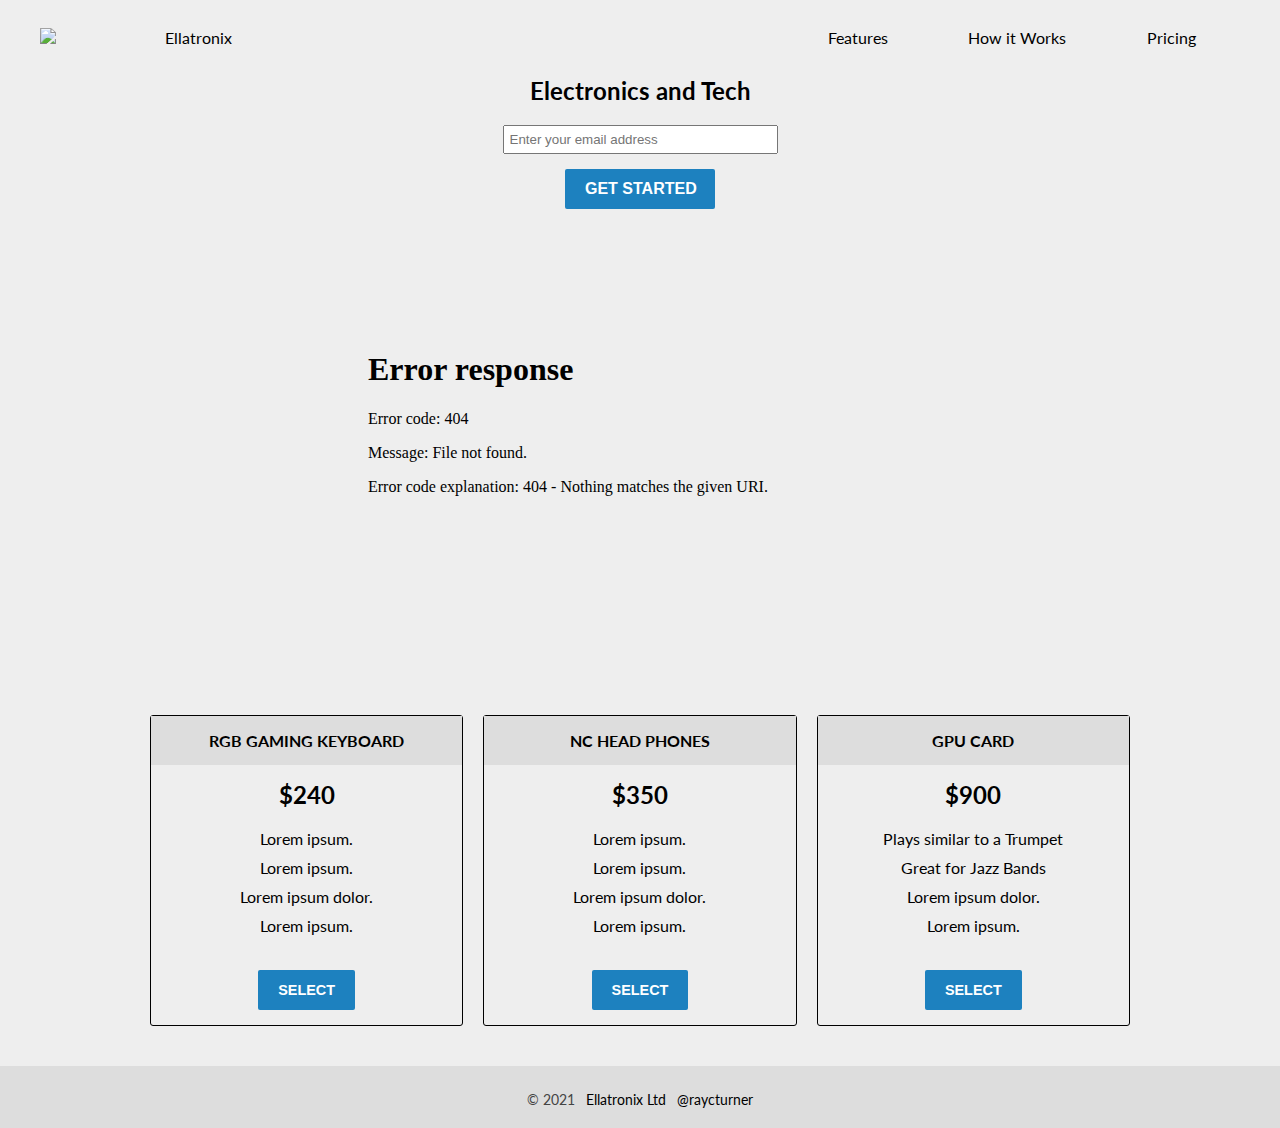
==== index.html @ ce9dbe3e "Removed the Hyphen from the Footer" ====
<!DOCTYPE html>
<html lang="en">

<head>
    <meta charset="UTF-8">
    <meta http-equiv="X-UA-Compatible" content="IE=edge">
    <meta name="viewport" content="width=device-width, initial-scale=1.0">
    <title>Product Landing Page</title>
    <link rel="stylesheet" href="plp-stylesheet.css">
    <link rel="stylesheet" href="tailwind.config.js">
</head>

<body>

    <!--  Content Goes Here -->

</body>

</html>



<!-- Codepen Only  Below -->
<script src="https://cdn.freecodecamp.org/testable-projects-fcc/v1/bundle.js"></script>

<div class="container"></div>


<!-- Email -->
<section id="hero">
    <h2>Electronics and Tech</h2>
    <form id="form" action="https://www.freecodecamp.com/email-submit">
        <input name="email" id="email" type="email" placeholder="Enter your email address" required />
        <input id="submit" type="submit" value="Get Started" class="btn" />
    </form>
</section>

<div>
    <header id="header">
        <div class="logo">
            <img id="header-img" src="" alt="Ellatronix">
        </div>

        <!-- NAVBAR -->
        <nav id="nav-bar">
            <ul>
                <li class="nav-link"><a href="#features">Features</a> </li>
                <li class="nav-link"><a href="#how-it-works">How it Works</a> </li>
                <li class="nav-link"><a href="#pricing">Pricing</a> </li>
            </ul>
        </nav>
    </header>

    <div class="container"></div>

    <!-- FEATURES -->
    <div class="container">
        <section id="features">
            <div class="grid"></div>
        </section>



        <!-- HOW IT WORKS -->
        <section id="how-it-works">
            <h2></h2>
            <iframe id="video" height="315" src="video/video.mp4" frameborder="0" allowfullscreen></iframe>
        </section>


        <!-- PRICING -->
        <section id="pricing">
            <div class="product" id="tenor">
                <div class="level">RGB GAMING KEYBOARD</div>
                <h2>$240</h2>
                <ol>
                    <li>Lorem ipsum.</li>
                    <li>Lorem ipsum.</li>
                    <li>Lorem ipsum dolor.</li>
                    <li>Lorem ipsum.</li>
                </ol>
                <button class="btn">Select</button>
            </div>
            <div class="product" id="bass">
                <div class="level">NC Head Phones</div>
                <h2>$350</h2>
                <ol>
                    <li>Lorem ipsum.</li>
                    <li>Lorem ipsum.</li>
                    <li>Lorem ipsum dolor.</li>
                    <li>Lorem ipsum.</li>
                </ol>
                <button class="btn">Select</button>
            </div>
            <div class="product" id="valve">
                <div class="level">GPU CARD</div>
                <h2>$900</h2>
                <ol>
                    <li>Plays similar to a Trumpet</li>
                    <li>Great for Jazz Bands</li>
                    <li>Lorem ipsum dolor.</li>
                    <li>Lorem ipsum.</li>
                </ol>
                <button class="btn">Select</button>
            </div>
        </section>
    </div>

    <!-- FOOTER -->
    <div>
        <footer>
            <span>
                © 2021 &ensp;
                <a href="http://ellatronix.com"> Ellatronix Ltd </a>
                <a href="https://twitter.com/raycturner" class="" rel="" target="_blank"> &ensp; @raycturner</a>
            </span>
        </footer>
    </div>
</div>
---- plp-stylesheet.css ----
/** global element styling **/

@import 'https://fonts.googleapis.com/css?family=Lato:400,700';

* {
  margin: 0;
  padding: 0;
  box-sizing: border-box;
}

body {
  background-color: #eee;
  font-family: 'Lato', sans-serif;
}

#page-wrapper {
  position: relative;
}

li {
  list-style: none;
}

a {
  color: #000;
  text-decoration: none;
}

/** global classes styling **/

.container {
  max-width: 1000px;
  width: 100%;
  margin: 0 auto;
}

.btn {
  padding: 0 20px;
  height: 40px;
  font-size: 1em;
  font-weight: 600;
  text-transform: uppercase;
  border: 3px black solid;
  border-radius: 2px;
  background: transparent;
  cursor: pointer;
}

.grid {
  display: flex;
}

header {
  position: fixed;
  top: 0;
  min-height: 75px;
  padding: 0px 20px;
  display: flex;
  justify-content: space-around;
  align-items: center;
  background-color: #eee;
}

@media (max-width: 600px) {
  header {
    flex-wrap: wrap;
  }
}

.logo {
  width: 60vw;
}

@media (max-width: 650px) {
  .logo {
    margin-top: 15px;
    width: 100%;
    position: relative;
  }
}

.logo > img {
  width: 100%;
  height: 100%;
  max-width: 300px;
  display: flex;
  justify-content: center;
  align-items: center;
  text-align: center;
  margin-left: 20px;
}

@media (max-width: 650px) {
  .logo > img {
    margin: 0 auto;
  }
}

nav {
  font-weight: 400;
}

@media (max-width: 650px) {
  nav {
    margin-top: 10px;
    width: 100%;
    display: flex;
    flex-direction: column;
    align-items: center;
    text-align: center;
    padding: 0 50px;
  }
  nav li {
    padding-bottom: 5px;
  }
}

nav > ul {
  width: 35vw;
  display: flex;
  flex-direction: row;
  justify-content: space-around;
}

@media (max-width: 650px) {
  nav > ul {
    flex-direction: column;
  }
}

#hero {
  display: flex;
  flex-direction: column;
  align-items: center;
  justify-content: center;
  text-align: center;
  height: 200px;
  margin-top: 50px;
}

#hero > h2 {
  margin-bottom: 20px;
  word-wrap: break-word;
}

#hero input[type='email'] {
  max-width: 275px;
  width: 100%;
  padding: 5px;
}

#hero input[type='submit'] {
  max-width: 150px;
  width: 100%;
  height: 40px;
  margin: 15px 0;
  color: rgb(255, 255, 255);
  border: 0;
  background-color: rgb(29, 129, 191);
}

/* #hero input[type='submit']:hover {
  background-color: rgb(105, 191, 245);
  transition: background-color 1s;
} */

@media (max-width: 650px) {
  #hero {
    margin-top: 120px;
  }
}

#features {
  margin-top: 30px;
}

#features .icon {
  display: flex;
  align-items: center;
  justify-content: center;
  height: 125px;
  width: 20vw;
  color: darkorange;
}

@media (max-width: 550px) {
  #features .icon {
    display: none;
  }
}

#features .desc {
  display: flex;
  flex-direction: column;
  justify-content: center;
  height: 125px;
  width: 80vw;
  padding: 5px;
}

@media (max-width: 550px) {
  #features .desc {
    width: 100%;
    text-align: center;
    padding: 0;
    height: 150px;
  }
}

@media (max-width: 650px) {
  #features {
    margin-top: 0;
  }
}

#how-it-works {
  margin-top: 50px;
  display: flex;
  justify-content: center;
}

#how-it-works > iframe {
  max-width: 560px;
  width: 100%;
}

#pricing {
  margin-top: 60px;
  display: flex;
  flex-direction: row;
  justify-content: center;
}

.product {
  display: flex;
  flex-direction: column;
  align-items: center;
  text-align: center;
  width: calc(100% / 3);
  margin: 10px;
  border: 1px solid #000;
  border-radius: 3px;
}

.product > .level {
  background-color: #ddd;
  color: black;
  padding: 15px 0;
  width: 100%;
  text-transform: uppercase;
  font-weight: 700;
}

.product > h2 {
  margin-top: 15px;
}

.product > ol {
  margin: 15px 0;
}

.product > ol > li {
  padding: 5px 0;
}

.product > button {
  border: 0;
  margin: 15px 0;
  background-color: rgb(29, 129, 191);
  color: #fff;
  font-weight: 600;
  font-size: 0.9em;
}

/* .product > button:hover {
  background-color: orange;
  transition: background-color 1s;
} */

@media (max-width: 800px) {
  #pricing {
    flex-direction: column;
  }
  .product {
    max-width: 300px;
    width: 100%;
    margin: 0 auto;
    margin-bottom: 10px;
  }
}

footer {
  margin-top: 30px;
  background-color: #ddd;
  padding: 20px;
}

footer > ul {
  display: flex;
  justify-content: flex-end;
}

footer > ul > li {
  padding: 0 10px;
}

footer > span {
  margin-top: 5px;
  display: flex;
  justify-content: center;
  font-size: 0.9em;
  color: #444;
}
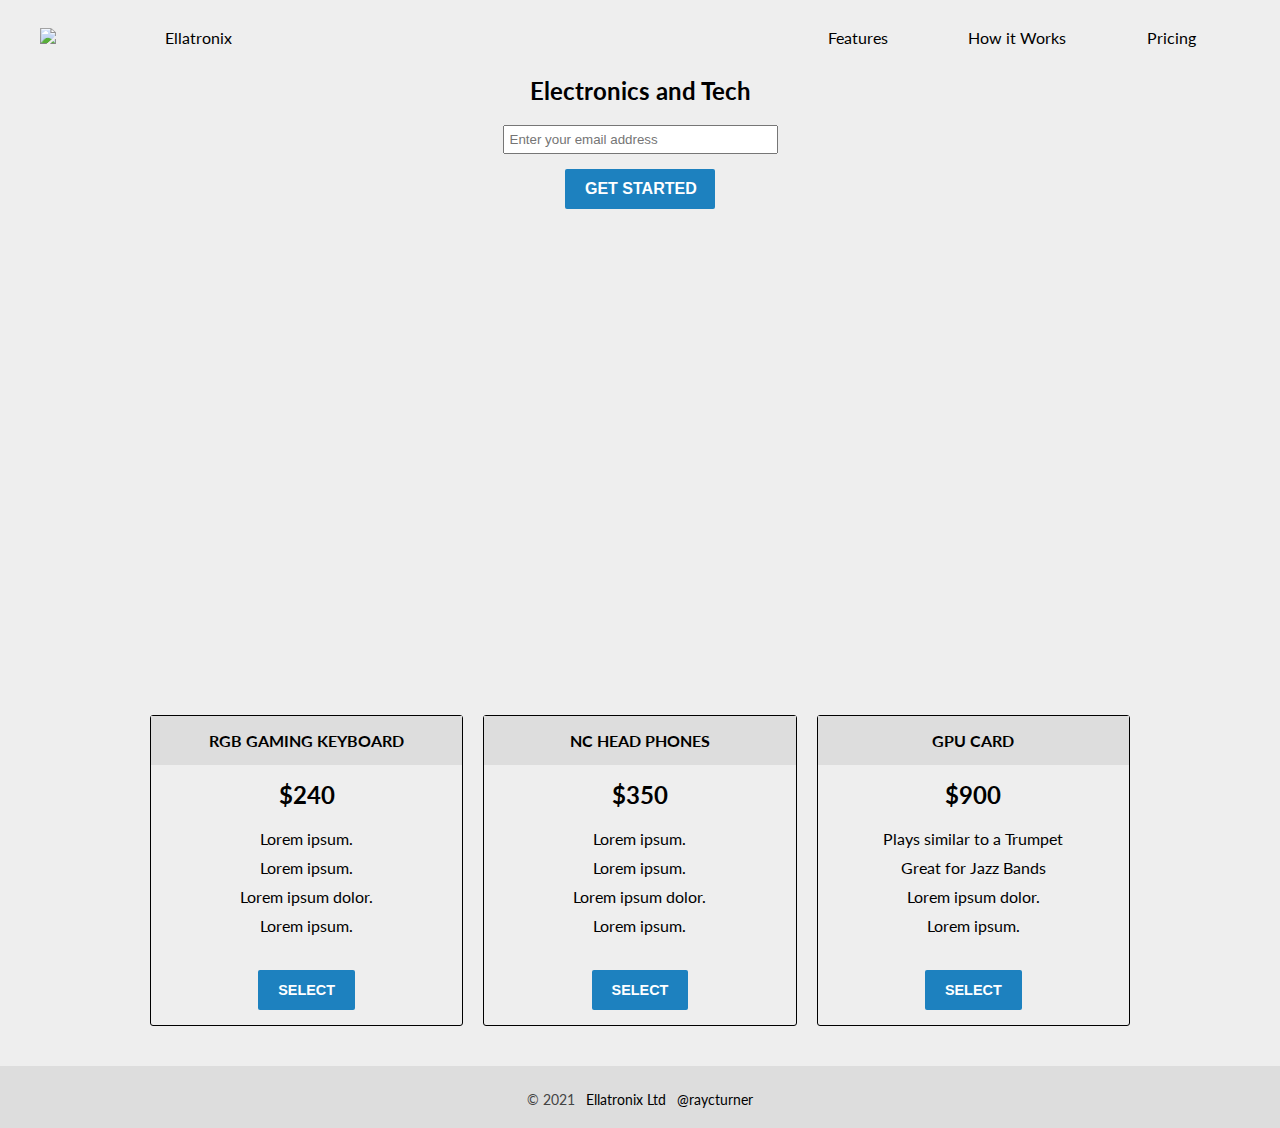
==== commit 2af71348: "Added email page and new email CSS file" ====
--- a/index.html
+++ b/index.html
@@ -29,7 +29,7 @@
 <!-- Email -->
 <section id="hero">
     <h2>Electronics and Tech</h2>
-    <form id="form" action="https://www.freecodecamp.com/email-submit">
+    <form id="form" action="email-sub.html">
         <input name="email" id="email" type="email" placeholder="Enter your email address" required />
         <input id="submit" type="submit" value="Get Started" class="btn" />
     </form>
@@ -64,7 +64,8 @@
         <!-- HOW IT WORKS -->
         <section id="how-it-works">
             <h2></h2>
-            <iframe id="video" height="315" src="video/video.mp4" frameborder="0" allowfullscreen></iframe>
+            <iframe id="video" height="315" src="https://ellatronix.com/fcc/product-landing-page/video/video.mp4"
+                frameborder="0" allowfullscreen></iframe>
         </section>
 
 
--- a/plp-stylesheet.css
+++ b/plp-stylesheet.css
@@ -310,4 +310,4 @@
   justify-content: center;
   font-size: 0.9em;
   color: #444;
-}
+}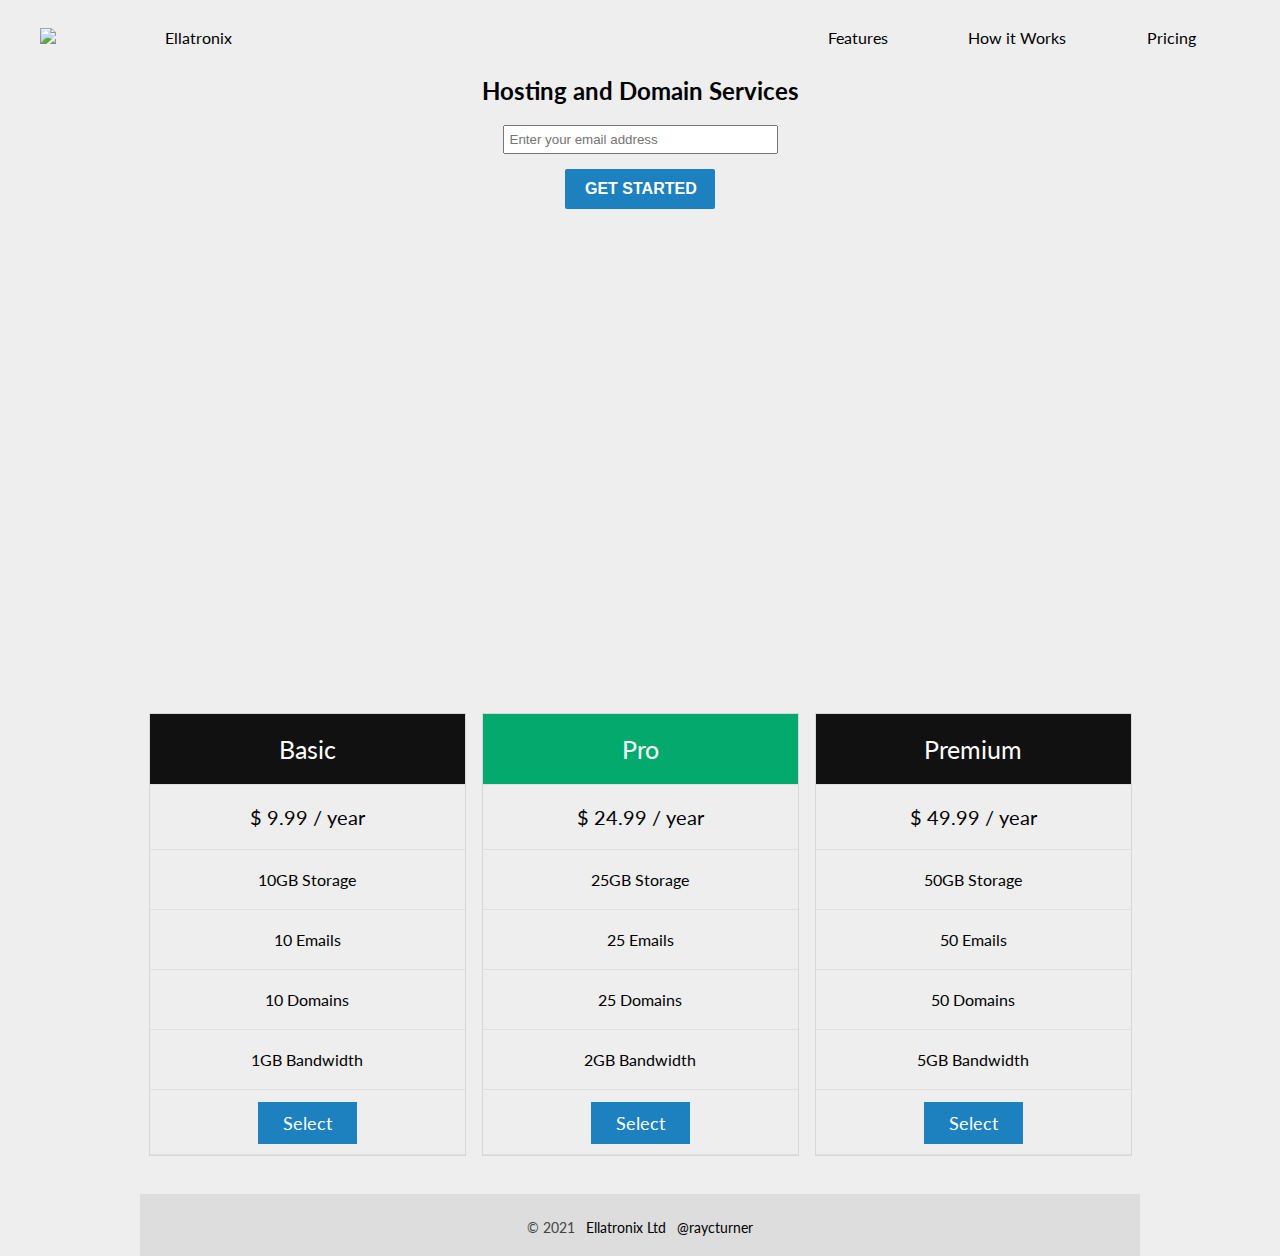
==== commit bdac16c1: "Some Syntax Changes and Styling updates" ====
--- a/index.html
+++ b/index.html
@@ -28,7 +28,7 @@
 
 <!-- Email -->
 <section id="hero">
-    <h2>Electronics and Tech</h2>
+    <h2>Hosting and Domain Services</h2>
     <form id="form" action="email-sub.html">
         <input name="email" id="email" type="email" placeholder="Enter your email address" required />
         <input id="submit" type="submit" value="Get Started" class="btn" />
@@ -69,8 +69,52 @@
         </section>
 
 
+
+
+        <!-- W3 Pricing Tables -->
+        <section id="pricing">
+            <div class="columns">
+                <ul class="price">
+                    <li class="header">Basic</li>
+                    <li class="grey">$ 9.99 / year</li>
+                    <li>10GB Storage</li>
+                    <li>10 Emails</li>
+                    <li>10 Domains</li>
+                    <li>1GB Bandwidth</li>
+                    <li class="grey"><a href="#" class="button">Select</a></li>
+                </ul>
+            </div>
+
+            <div class="columns">
+                <ul class="price">
+                    <li class="header" style="background-color:#04AA6D">Pro</li>
+                    <li class="grey">$ 24.99 / year</li>
+                    <li>25GB Storage</li>
+                    <li>25 Emails</li>
+                    <li>25 Domains</li>
+                    <li>2GB Bandwidth</li>
+                    <li class="grey"><a href="#" class="button">Select</a></li>
+                </ul>
+            </div>
+
+            <div class="columns">
+                <ul class="price">
+                    <li class="header">Premium</li>
+                    <li class="grey">$ 49.99 / year</li>
+                    <li>50GB Storage</li>
+                    <li>50 Emails</li>
+                    <li>50 Domains</li>
+                    <li>5GB Bandwidth</li>
+                    <li class="grey"><a href="#" class="button">Select</a></li>
+                </ul>
+            </div>
+        </section>
+
+
+
+
         <!-- PRICING -->
-        <section id="pricing">
+        <!-- <section id="pricing">
             <div class="product" id="tenor">
                 <div class="level">RGB GAMING KEYBOARD</div>
                 <h2>$240</h2>
@@ -105,16 +149,16 @@
                 <button class="btn">Select</button>
             </div>
         </section>
-    </div>
+    </div> -->
 
-    <!-- FOOTER -->
-    <div>
-        <footer>
-            <span>
-                © 2021 &ensp;
-                <a href="http://ellatronix.com"> Ellatronix Ltd </a>
-                <a href="https://twitter.com/raycturner" class="" rel="" target="_blank"> &ensp; @raycturner</a>
-            </span>
-        </footer>
-    </div>
-</div>+        <!-- FOOTER -->
+        <div>
+            <footer>
+                <span>
+                    © 2021 &ensp;
+                    <a href="http://ellatronix.com"> Ellatronix Ltd </a>
+                    <a href="https://twitter.com/raycturner" class="" rel="" target="_blank"> &ensp; @raycturner</a>
+                </span>
+            </footer>
+        </div>
+    </div>--- a/plp-stylesheet.css
+++ b/plp-stylesheet.css
@@ -310,4 +310,72 @@
   justify-content: center;
   font-size: 0.9em;
   color: #444;
+}
+
+
+/* W3 Pricing Tables */
+
+* {
+  box-sizing: border-box;
+}
+
+/* Create three columns of equal width */
+.columns {
+  float: left;
+  width: 33.3%;
+  padding: 8px;
+}
+
+/* Style the list */
+.price {
+  list-style-type: none;
+  border: 1px solid rgb(215, 215, 215);
+  margin: 0;
+  padding: 0;
+  -webkit-transition: 0.3s;
+  transition: 0.3s;
+}
+
+/* Add shadows on hover */
+.price:hover {
+  box-shadow: 0 8px 12px 0 rgba(0,0,0,0.2)
+}
+
+/* Pricing header */
+.price .header {
+  background-color: #111;
+  color: white;
+  font-size: 25px;
+}
+
+/* List items */
+.price li {
+  border-bottom: 1px solid rgb(223, 223, 223);
+  padding: 20px;
+  text-align: center;
+}
+
+/* Grey list item */
+.price .grey {
+  background-color: #eee;
+  font-size: 20px;
+}
+
+/* The "Sign Up" button */
+.button {
+  background-color: rgb(29, 129, 191);
+  border: none;
+  color: white;
+  padding: 10px 25px;
+  text-align: center;
+  text-decoration: none;
+  font-size: 18px;
+}
+
+/* Change the width of the three columns to 100%
+(to stack horizontally on small screens) */
+@media only screen and (max-width: 600px) {
+  .columns {
+    width: 100%;
+  }
 }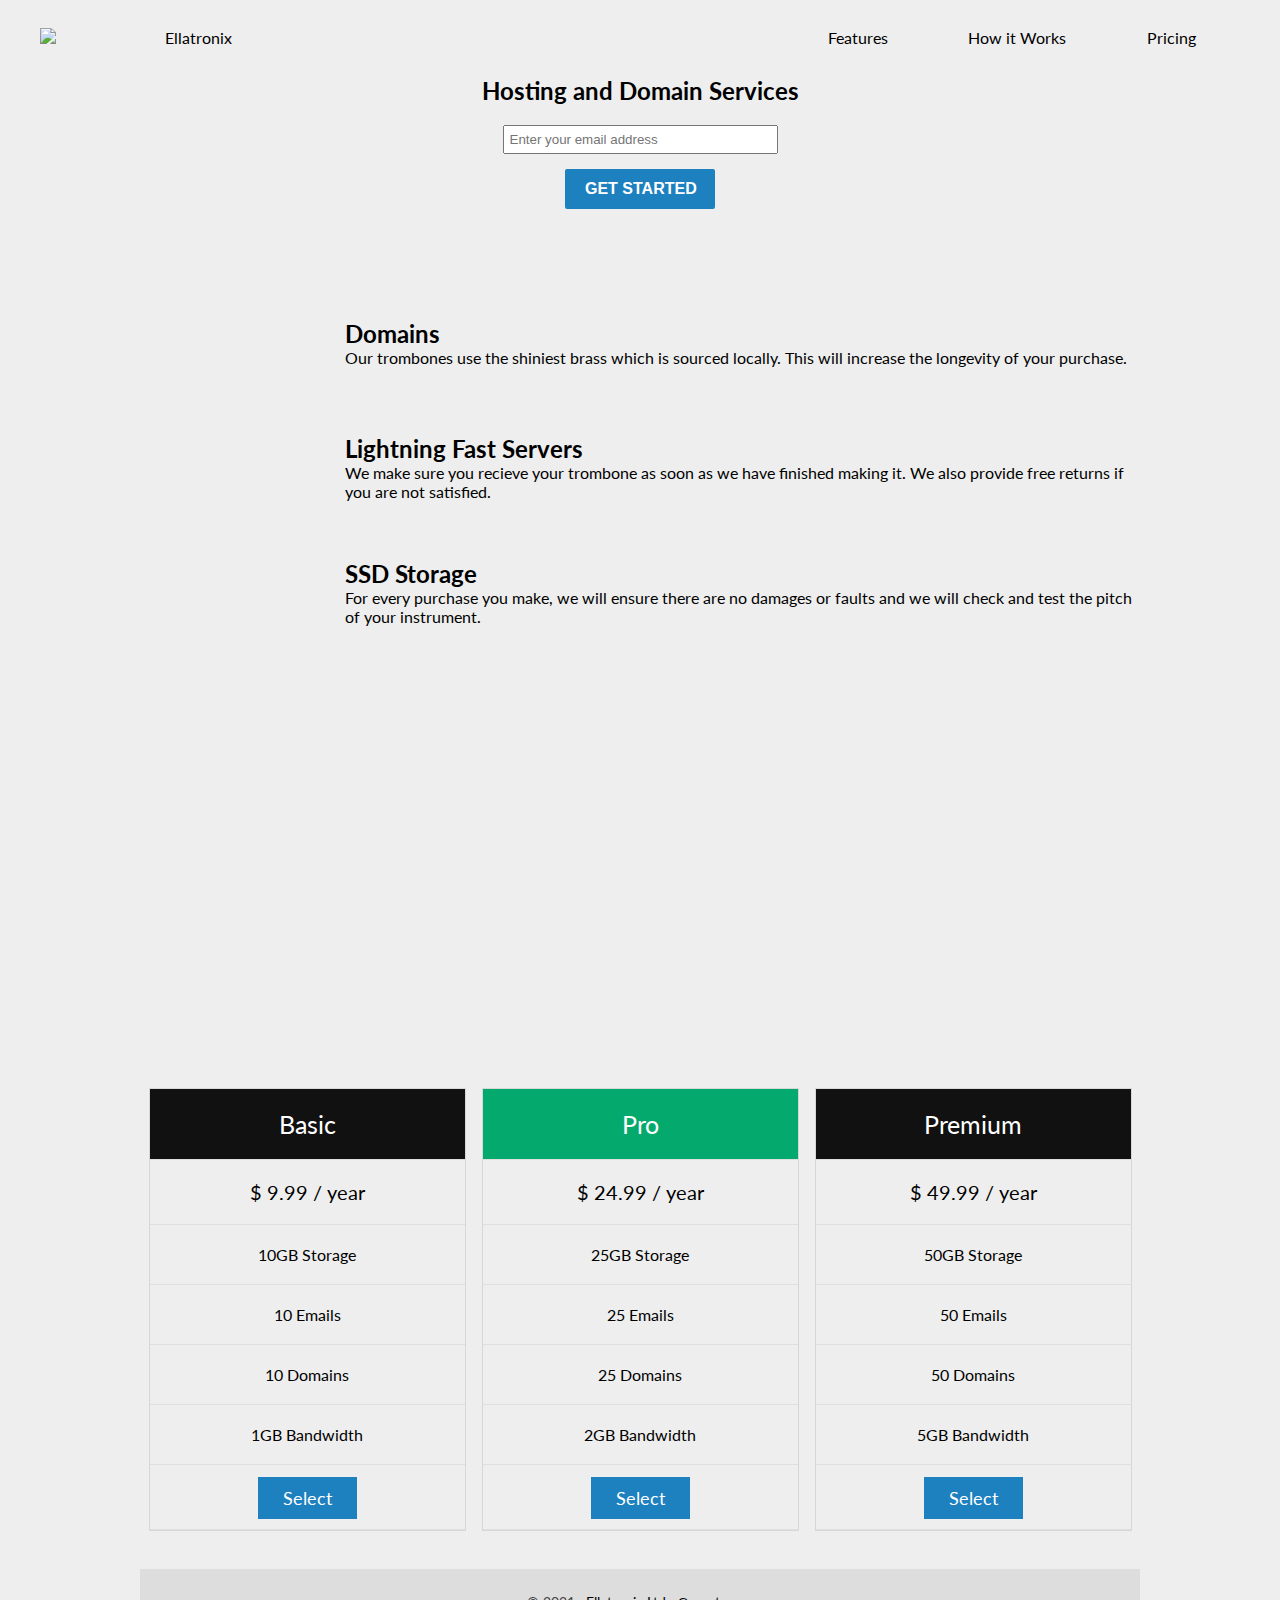
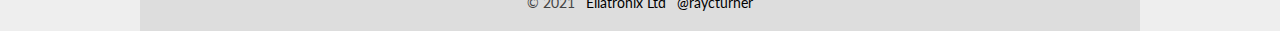
==== commit 5fc3af08: "Updated Features Section" ====
--- a/index.html
+++ b/index.html
@@ -11,29 +11,16 @@
 </head>
 
 <body>
-
     <!--  Content Goes Here -->
-
 </body>
 
 </html>
-
 
 
 <!-- Codepen Only  Below -->
 <script src="https://cdn.freecodecamp.org/testable-projects-fcc/v1/bundle.js"></script>
 
 <div class="container"></div>
-
-
-<!-- Email -->
-<section id="hero">
-    <h2>Hosting and Domain Services</h2>
-    <form id="form" action="email-sub.html">
-        <input name="email" id="email" type="email" placeholder="Enter your email address" required />
-        <input id="submit" type="submit" value="Get Started" class="btn" />
-    </form>
-</section>
 
 <div>
     <header id="header">
@@ -44,21 +31,59 @@
         <!-- NAVBAR -->
         <nav id="nav-bar">
             <ul>
-                <li class="nav-link"><a href="#features">Features</a> </li>
-                <li class="nav-link"><a href="#how-it-works">How it Works</a> </li>
-                <li class="nav-link"><a href="#pricing">Pricing</a> </li>
+                <li><a class="nav-link" href="#features">Features</a> </li>
+                <li><a class="nav-link" href="#how-it-works">How it Works</a> </li>
+                <li><a class="nav-link" href="#pricing">Pricing</a> </li>
             </ul>
         </nav>
     </header>
+    <!-- Email -->
+    <section id="hero">
+        <h2>Hosting and Domain Services</h2>
+        <form id="form" action="email-sub.html">
+            <input name="email" id="email" type="email" placeholder="Enter your email address" required />
+            <input id="submit" type="submit" value="Get Started" class="btn" />
+        </form>
+    </section>
 
     <div class="container"></div>
 
     <!-- FEATURES -->
     <div class="container">
         <section id="features">
-            <div class="grid"></div>
+            <div class="grid">
+                <div class="icon"><i class="fa fa-3x fa-fire"></i></div>
+                <div class="desc">
+                    <h2>Domains</h2>
+                    <p>
+                        Our trombones use the shiniest brass which is sourced locally. This
+                        will increase the longevity of your purchase.
+                    </p>
+                </div>
+            </div>
+            <div class="grid">
+                <div class="icon"><i class="fa fa-3x fa-truck"></i></div>
+                <div class="desc">
+                    <h2>Lightning Fast Servers</h2>
+                    <p>
+                        We make sure you recieve your trombone as soon as we have finished
+                        making it. We also provide free returns if you are not satisfied.
+                    </p>
+                </div>
+            </div>
+            <div class="grid">
+                <div class="icon">
+                    <i class="fa fa-3x fa-battery-full" aria-hidden="true"></i>
+                </div>
+                <div class="desc">
+                    <h2>SSD Storage</h2>
+                    <p>
+                        For every purchase you make, we will ensure there are no damages or
+                        faults and we will check and test the pitch of your instrument.
+                    </p>
+                </div>
+            </div>
         </section>
-
 
 
         <!-- HOW IT WORKS -->
@@ -67,8 +92,6 @@
             <iframe id="video" height="315" src="https://ellatronix.com/fcc/product-landing-page/video/video.mp4"
                 frameborder="0" allowfullscreen></iframe>
         </section>
-
-
 
 
         <!-- W3 Pricing Tables -->
@@ -111,46 +134,6 @@
         </section>
 
 
-
-
-        <!-- PRICING -->
-        <!-- <section id="pricing">
-            <div class="product" id="tenor">
-                <div class="level">RGB GAMING KEYBOARD</div>
-                <h2>$240</h2>
-                <ol>
-                    <li>Lorem ipsum.</li>
-                    <li>Lorem ipsum.</li>
-                    <li>Lorem ipsum dolor.</li>
-                    <li>Lorem ipsum.</li>
-                </ol>
-                <button class="btn">Select</button>
-            </div>
-            <div class="product" id="bass">
-                <div class="level">NC Head Phones</div>
-                <h2>$350</h2>
-                <ol>
-                    <li>Lorem ipsum.</li>
-                    <li>Lorem ipsum.</li>
-                    <li>Lorem ipsum dolor.</li>
-                    <li>Lorem ipsum.</li>
-                </ol>
-                <button class="btn">Select</button>
-            </div>
-            <div class="product" id="valve">
-                <div class="level">GPU CARD</div>
-                <h2>$900</h2>
-                <ol>
-                    <li>Plays similar to a Trumpet</li>
-                    <li>Great for Jazz Bands</li>
-                    <li>Lorem ipsum dolor.</li>
-                    <li>Lorem ipsum.</li>
-                </ol>
-                <button class="btn">Select</button>
-            </div>
-        </section>
-    </div> -->
-
         <!-- FOOTER -->
         <div>
             <footer>
@@ -161,4 +144,5 @@
                 </span>
             </footer>
         </div>
-    </div>+    </div>
+</div>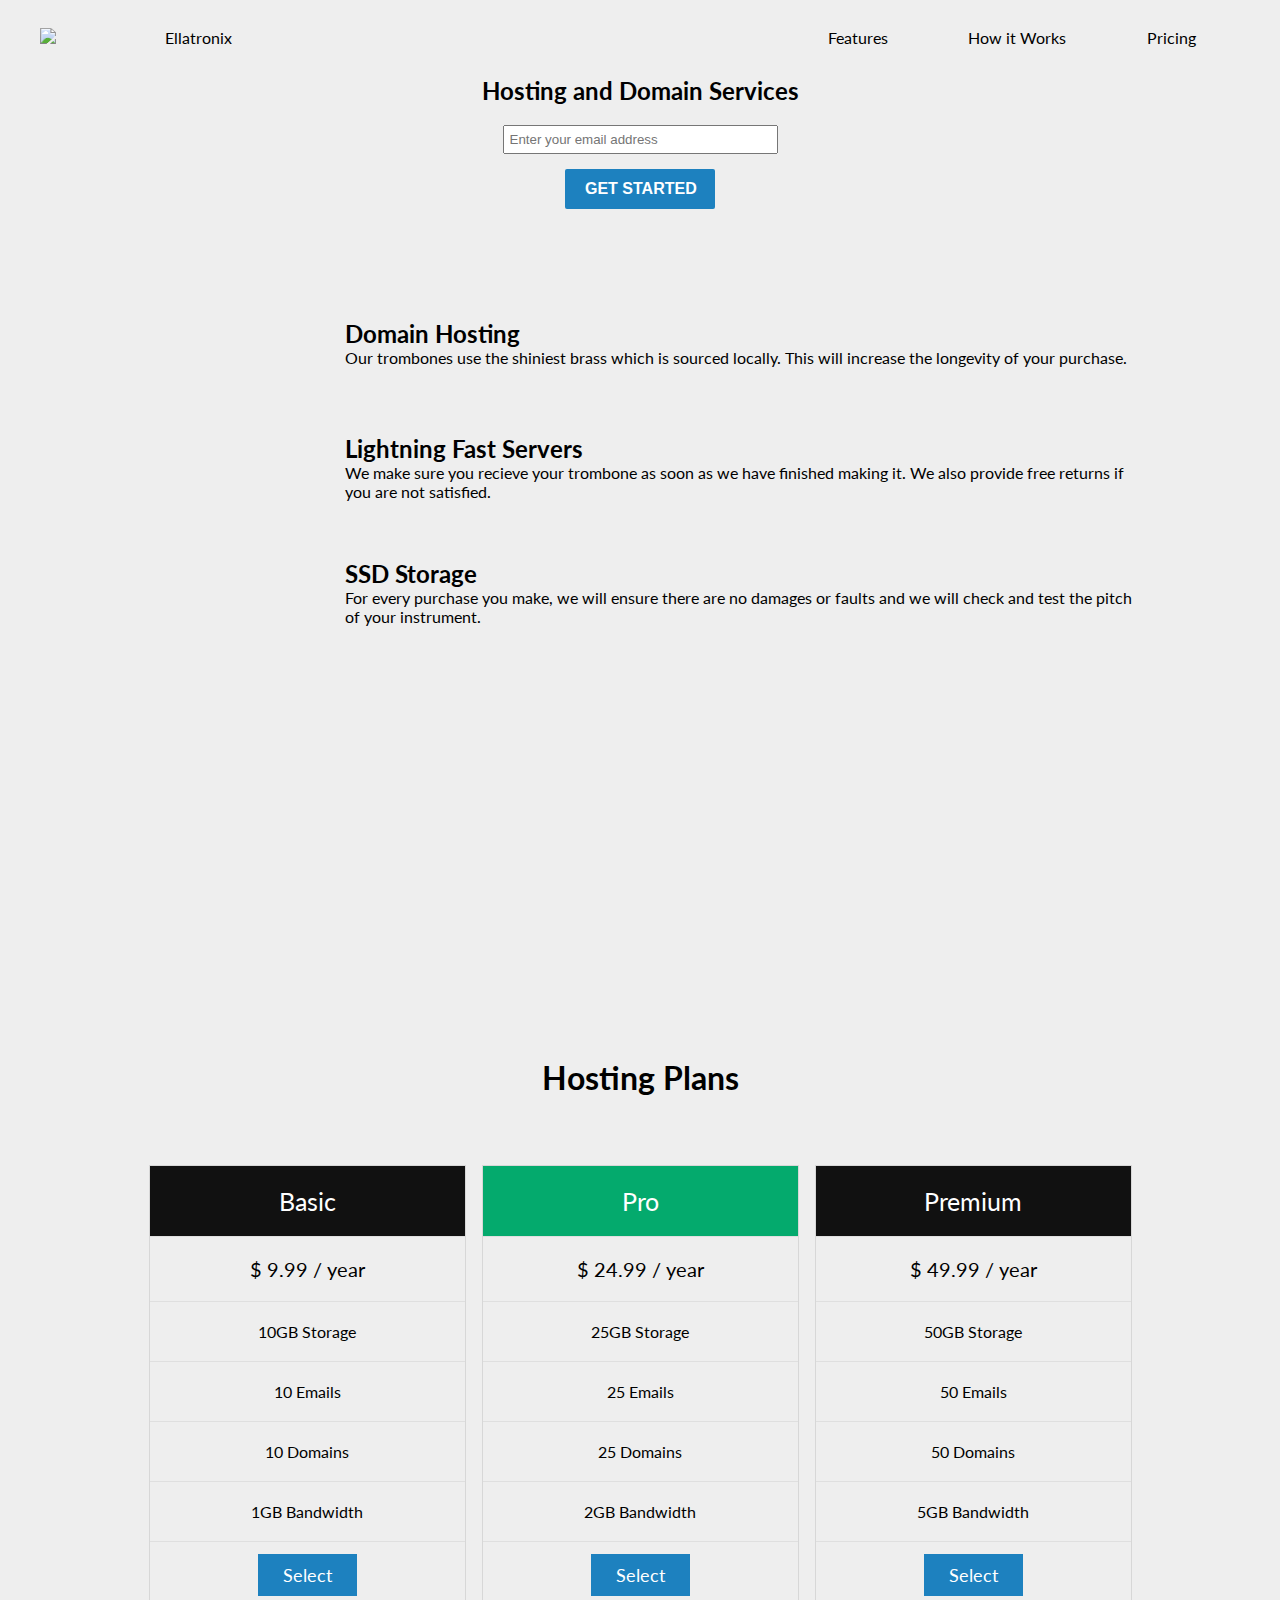
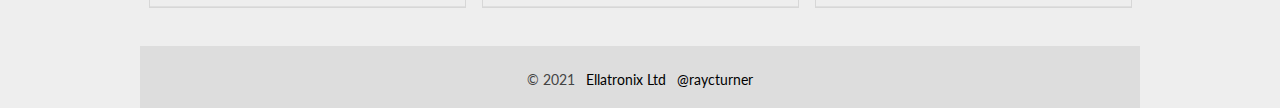
==== commit 65ec75ce: "Inserted <h2> tag for Pricing Plans" ====
--- a/index.html
+++ b/index.html
@@ -1,3 +1,5 @@
+<!-- Developed by: Raymond Turner - Ellatronix Ltd - https:\\www.ellatronix.com -->
+
 <!DOCTYPE html>
 <html lang="en">
 
@@ -5,7 +7,7 @@
     <meta charset="UTF-8">
     <meta http-equiv="X-UA-Compatible" content="IE=edge">
     <meta name="viewport" content="width=device-width, initial-scale=1.0">
-    <title>Product Landing Page</title>
+    <title>FCC - Product Landing Page</title>
     <link rel="stylesheet" href="plp-stylesheet.css">
     <link rel="stylesheet" href="tailwind.config.js">
 </head>
@@ -54,7 +56,7 @@
             <div class="grid">
                 <div class="icon"><i class="fa fa-3x fa-fire"></i></div>
                 <div class="desc">
-                    <h2>Domains</h2>
+                    <h2>Domain Hosting</h2>
                     <p>
                         Our trombones use the shiniest brass which is sourced locally. This
                         will increase the longevity of your purchase.
@@ -85,7 +87,6 @@
             </div>
         </section>
 
-
         <!-- HOW IT WORKS -->
         <section id="how-it-works">
             <h2></h2>
@@ -93,8 +94,12 @@
                 frameborder="0" allowfullscreen></iframe>
         </section>
 
-
         <!-- W3 Pricing Tables -->
+        <br>
+        <br>
+        <div>
+            <h1 style="text-align: center;">Hosting Plans</h1>
+        </div>
         <section id="pricing">
             <div class="columns">
                 <ul class="price">
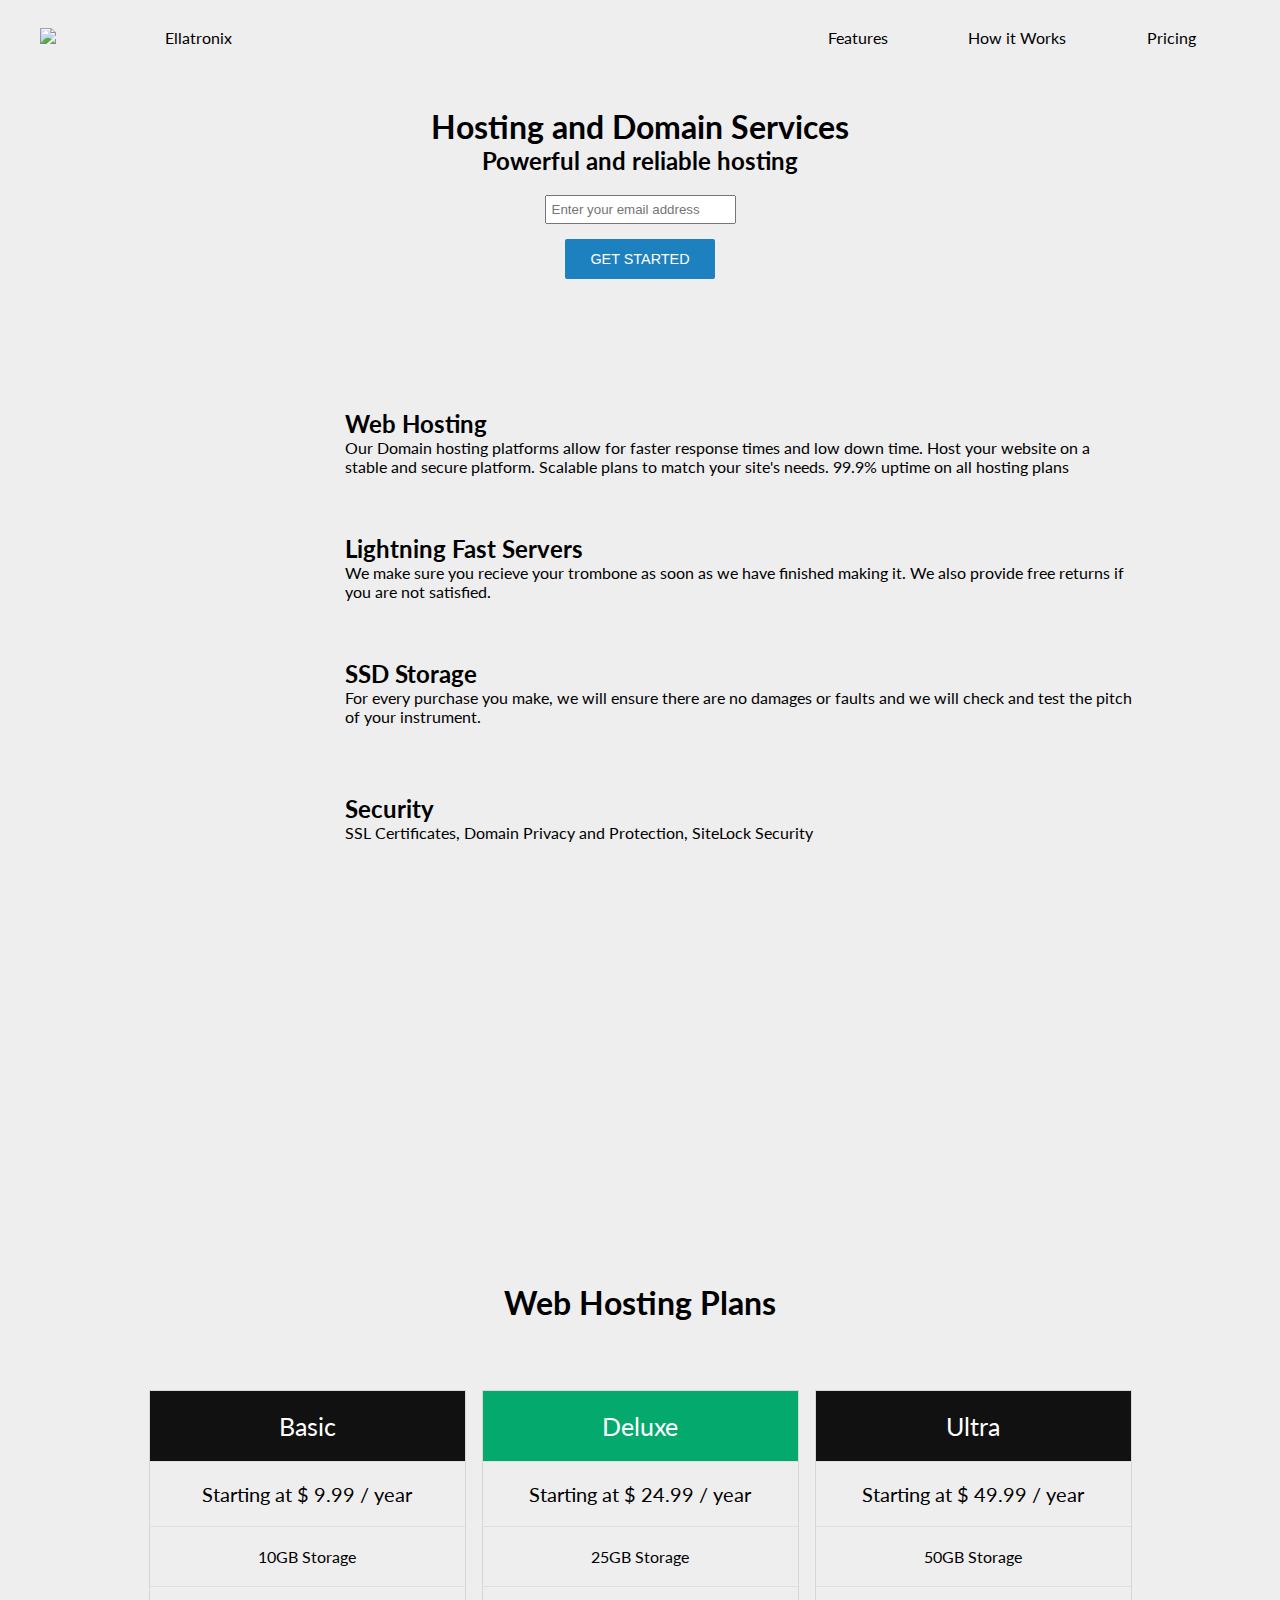
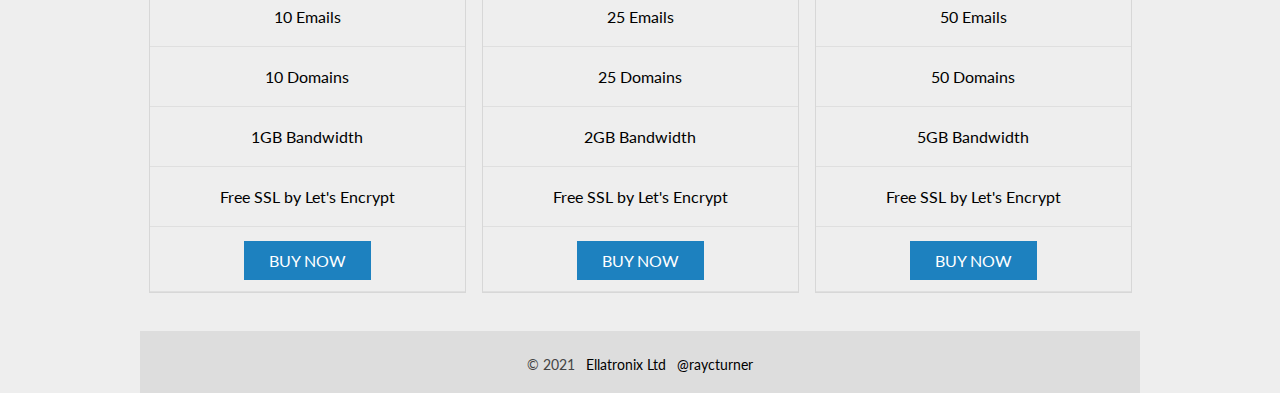
==== commit 5bf10872: "Added additonal content to Pricing Plan Cards and Updated CSS Stylesheet." ====
--- a/index.html
+++ b/index.html
@@ -39,11 +39,17 @@
             </ul>
         </nav>
     </header>
+
+    <div></div>
+
     <!-- Email -->
     <section id="hero">
-        <h2>Hosting and Domain Services</h2>
+        <h1>Hosting and Domain Services</h1>
+        <h2>Powerful and reliable hosting</h2>
+
         <form id="form" action="email-sub.html">
             <input name="email" id="email" type="email" placeholder="Enter your email address" required />
+            <br>
             <input id="submit" type="submit" value="Get Started" class="btn" />
         </form>
     </section>
@@ -56,10 +62,11 @@
             <div class="grid">
                 <div class="icon"><i class="fa fa-3x fa-fire"></i></div>
                 <div class="desc">
-                    <h2>Domain Hosting</h2>
+                    <h2>Web Hosting</h2>
                     <p>
-                        Our trombones use the shiniest brass which is sourced locally. This
-                        will increase the longevity of your purchase.
+                        Our Domain hosting platforms allow for faster response times and low down time. Host your
+                        website on a stable and secure platform. Scalable plans to match your site's needs. 99.9% uptime
+                        on all hosting plans
                     </p>
                 </div>
             </div>
@@ -85,6 +92,17 @@
                     </p>
                 </div>
             </div>
+            <div class="grid">
+                <div class="icon">
+                    <i class="fa fa-3x fa-battery-full" aria-hidden="true"></i>
+                </div>
+                <div class="desc">
+                    <h2>Security</h2>
+                    <p>
+                        SSL Certificates, Domain Privacy and Protection, SiteLock Security
+                    </p>
+                </div>
+            </div>
         </section>
 
         <!-- HOW IT WORKS -->
@@ -98,42 +116,45 @@
         <br>
         <br>
         <div>
-            <h1 style="text-align: center;">Hosting Plans</h1>
+            <h1 style="text-align: center;">Web Hosting Plans</h1>
         </div>
         <section id="pricing">
             <div class="columns">
                 <ul class="price">
                     <li class="header">Basic</li>
-                    <li class="grey">$ 9.99 / year</li>
+                    <li class="grey">Starting at $ 9.99 / year</li>
                     <li>10GB Storage</li>
                     <li>10 Emails</li>
                     <li>10 Domains</li>
                     <li>1GB Bandwidth</li>
-                    <li class="grey"><a href="#" class="button">Select</a></li>
+                    <li>Free SSL by Let's Encrypt</li>
+                    <li class="grey"><a href="#" class="button">BUY NOW</a></li>
                 </ul>
             </div>
 
             <div class="columns">
                 <ul class="price">
-                    <li class="header" style="background-color:#04AA6D">Pro</li>
-                    <li class="grey">$ 24.99 / year</li>
+                    <li class="header" style="background-color:#04AA6D">Deluxe</li>
+                    <li class="grey">Starting at $ 24.99 / year</li>
                     <li>25GB Storage</li>
                     <li>25 Emails</li>
                     <li>25 Domains</li>
                     <li>2GB Bandwidth</li>
-                    <li class="grey"><a href="#" class="button">Select</a></li>
+                    <li>Free SSL by Let's Encrypt</li>
+                    <li class="grey"><a href="#" class="button">BUY NOW</a></li>
                 </ul>
             </div>
 
             <div class="columns">
                 <ul class="price">
-                    <li class="header">Premium</li>
-                    <li class="grey">$ 49.99 / year</li>
+                    <li class="header">Ultra</li>
+                    <li class="grey">Starting at $ 49.99 / year</li>
                     <li>50GB Storage</li>
                     <li>50 Emails</li>
                     <li>50 Domains</li>
                     <li>5GB Bandwidth</li>
-                    <li class="grey"><a href="#" class="button">Select</a></li>
+                    <li>Free SSL by Let's Encrypt</li>
+                    <li class="grey"><a href="#" class="button">BUY NOW</a></li>
                 </ul>
             </div>
         </section>
--- a/plp-stylesheet.css
+++ b/plp-stylesheet.css
@@ -13,6 +13,10 @@
   font-family: 'Lato', sans-serif;
 }
 
+h1{
+  font-size: 32px;
+}
+
 #page-wrapper {
   position: relative;
 }
@@ -37,8 +41,8 @@
 .btn {
   padding: 0 20px;
   height: 40px;
-  font-size: 1em;
-  font-weight: 600;
+  font-size: 0.9em;
+  font-weight: 500;
   text-transform: uppercase;
   border: 3px black solid;
   border-radius: 2px;
@@ -134,7 +138,7 @@
   align-items: center;
   justify-content: center;
   text-align: center;
-  height: 200px;
+  height: 300px;
   margin-top: 50px;
 }
 
@@ -369,7 +373,7 @@
   padding: 10px 25px;
   text-align: center;
   text-decoration: none;
-  font-size: 18px;
+  font-size: 16px;
 }
 
 /* Change the width of the three columns to 100%
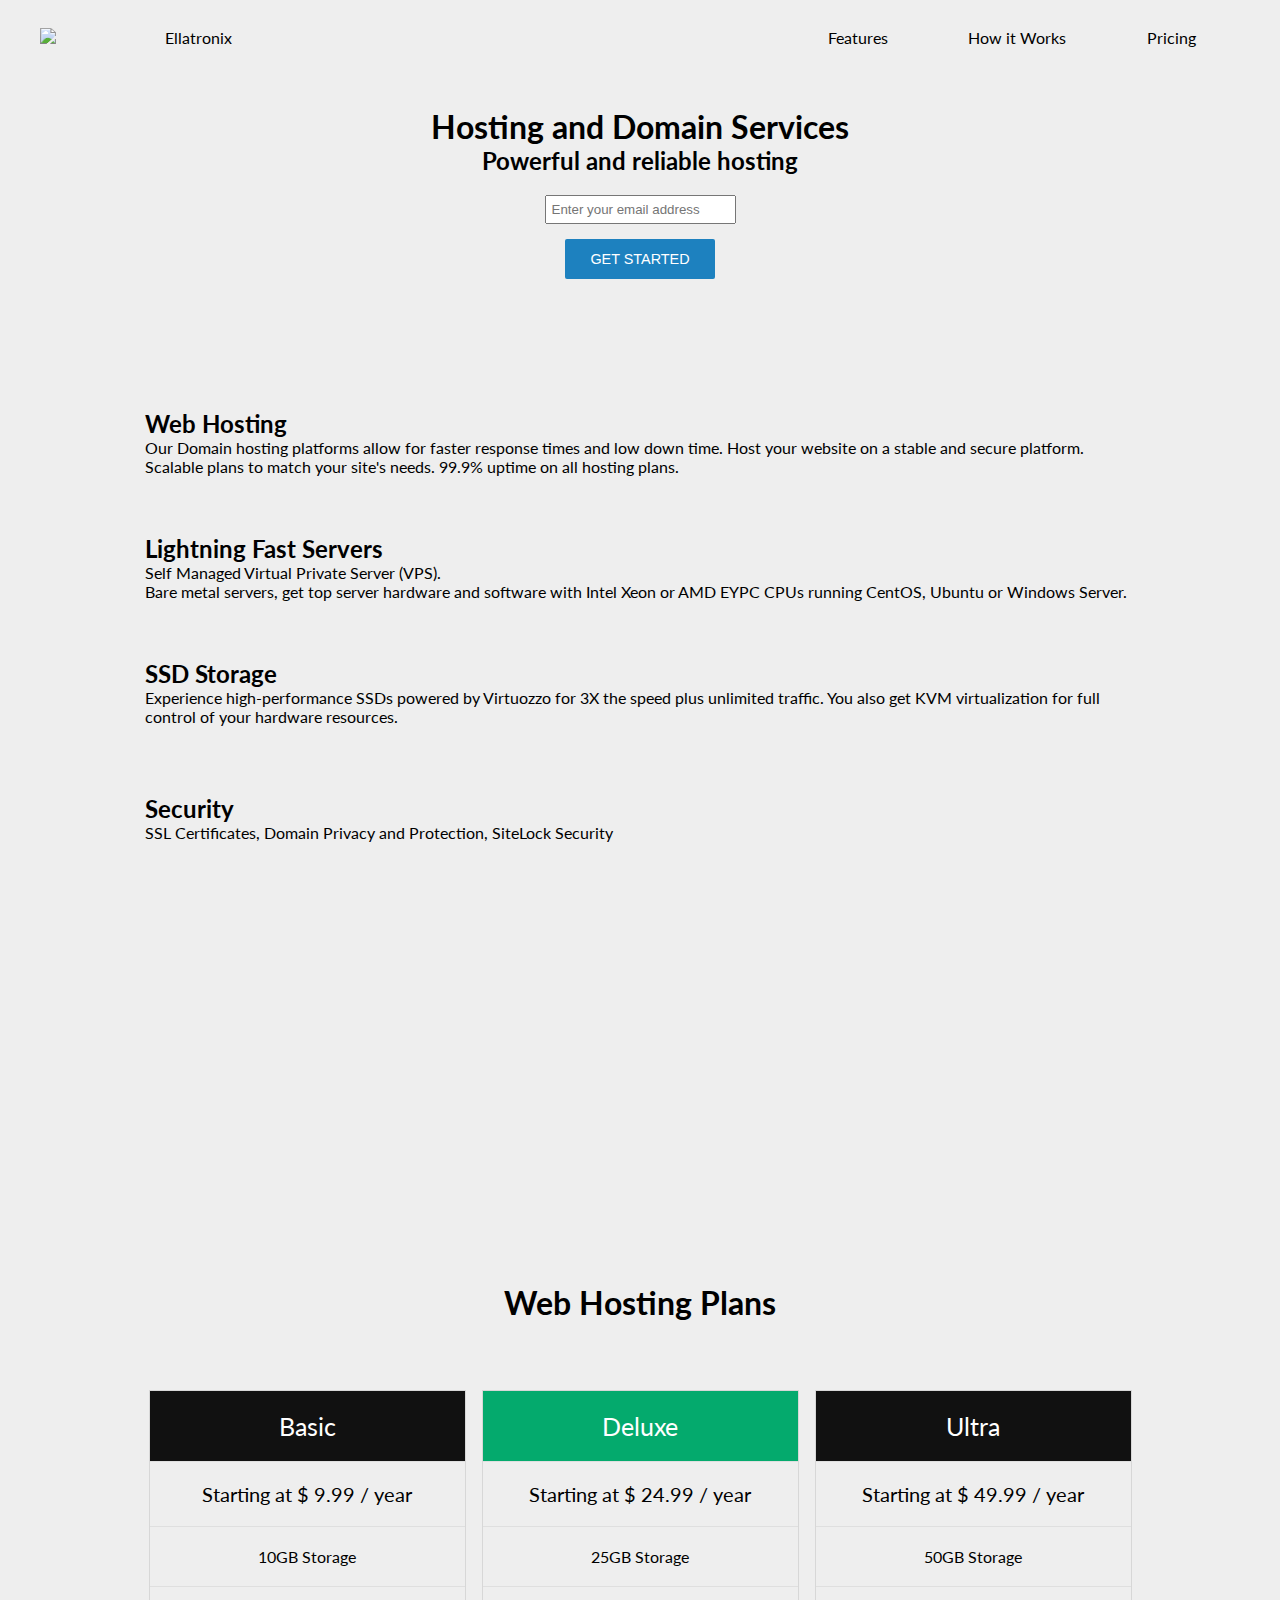
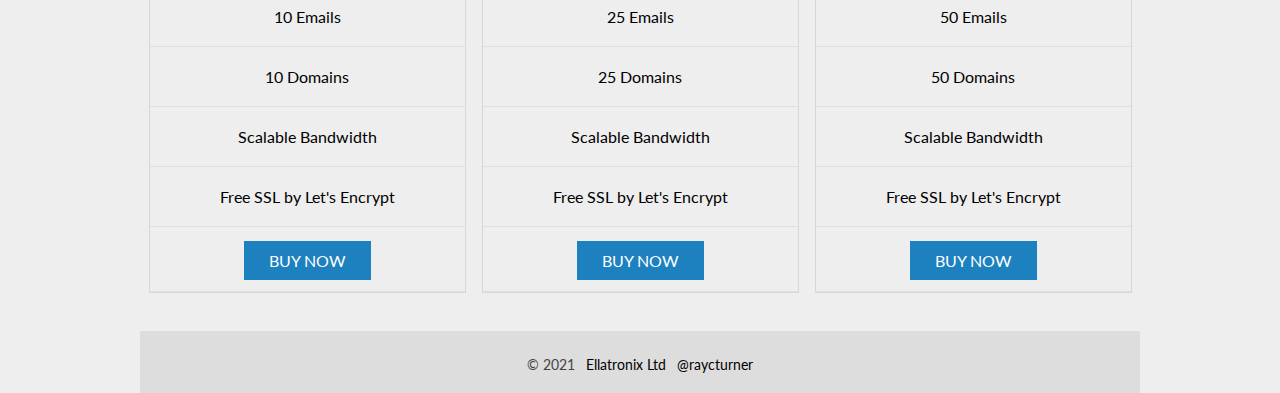
==== commit 4054a6a8: "Product Landing Page Final Version Commit. Completed!" ====
--- a/index.html
+++ b/index.html
@@ -60,42 +60,36 @@
     <div class="container">
         <section id="features">
             <div class="grid">
-                <div class="icon"><i class="fa fa-3x fa-fire"></i></div>
                 <div class="desc">
                     <h2>Web Hosting</h2>
                     <p>
                         Our Domain hosting platforms allow for faster response times and low down time. Host your
                         website on a stable and secure platform. Scalable plans to match your site's needs. 99.9% uptime
-                        on all hosting plans
+                        on all hosting plans.
                     </p>
                 </div>
             </div>
             <div class="grid">
-                <div class="icon"><i class="fa fa-3x fa-truck"></i></div>
                 <div class="desc">
                     <h2>Lightning Fast Servers</h2>
                     <p>
-                        We make sure you recieve your trombone as soon as we have finished
-                        making it. We also provide free returns if you are not satisfied.
+                        Self Managed Virtual Private Server (VPS). <br> Bare metal servers, get top server hardware and
+                        software
+                        with Intel Xeon or AMD EYPC CPUs running CentOS, Ubuntu or Windows Server.
                     </p>
                 </div>
             </div>
             <div class="grid">
-                <div class="icon">
-                    <i class="fa fa-3x fa-battery-full" aria-hidden="true"></i>
-                </div>
                 <div class="desc">
                     <h2>SSD Storage</h2>
                     <p>
-                        For every purchase you make, we will ensure there are no damages or
-                        faults and we will check and test the pitch of your instrument.
+                        Experience high-performance SSDs powered by Virtuozzo for 3X the speed plus unlimited traffic.
+                        You also get KVM
+                        virtualization for full control of your hardware resources.
                     </p>
                 </div>
             </div>
             <div class="grid">
-                <div class="icon">
-                    <i class="fa fa-3x fa-battery-full" aria-hidden="true"></i>
-                </div>
                 <div class="desc">
                     <h2>Security</h2>
                     <p>
@@ -126,7 +120,7 @@
                     <li>10GB Storage</li>
                     <li>10 Emails</li>
                     <li>10 Domains</li>
-                    <li>1GB Bandwidth</li>
+                    <li>Scalable Bandwidth</li>
                     <li>Free SSL by Let's Encrypt</li>
                     <li class="grey"><a href="#" class="button">BUY NOW</a></li>
                 </ul>
@@ -139,7 +133,7 @@
                     <li>25GB Storage</li>
                     <li>25 Emails</li>
                     <li>25 Domains</li>
-                    <li>2GB Bandwidth</li>
+                    <li>Scalable Bandwidth</li>
                     <li>Free SSL by Let's Encrypt</li>
                     <li class="grey"><a href="#" class="button">BUY NOW</a></li>
                 </ul>
@@ -152,7 +146,7 @@
                     <li>50GB Storage</li>
                     <li>50 Emails</li>
                     <li>50 Domains</li>
-                    <li>5GB Bandwidth</li>
+                    <li>Scalable Bandwidth</li>
                     <li>Free SSL by Let's Encrypt</li>
                     <li class="grey"><a href="#" class="button">BUY NOW</a></li>
                 </ul>
